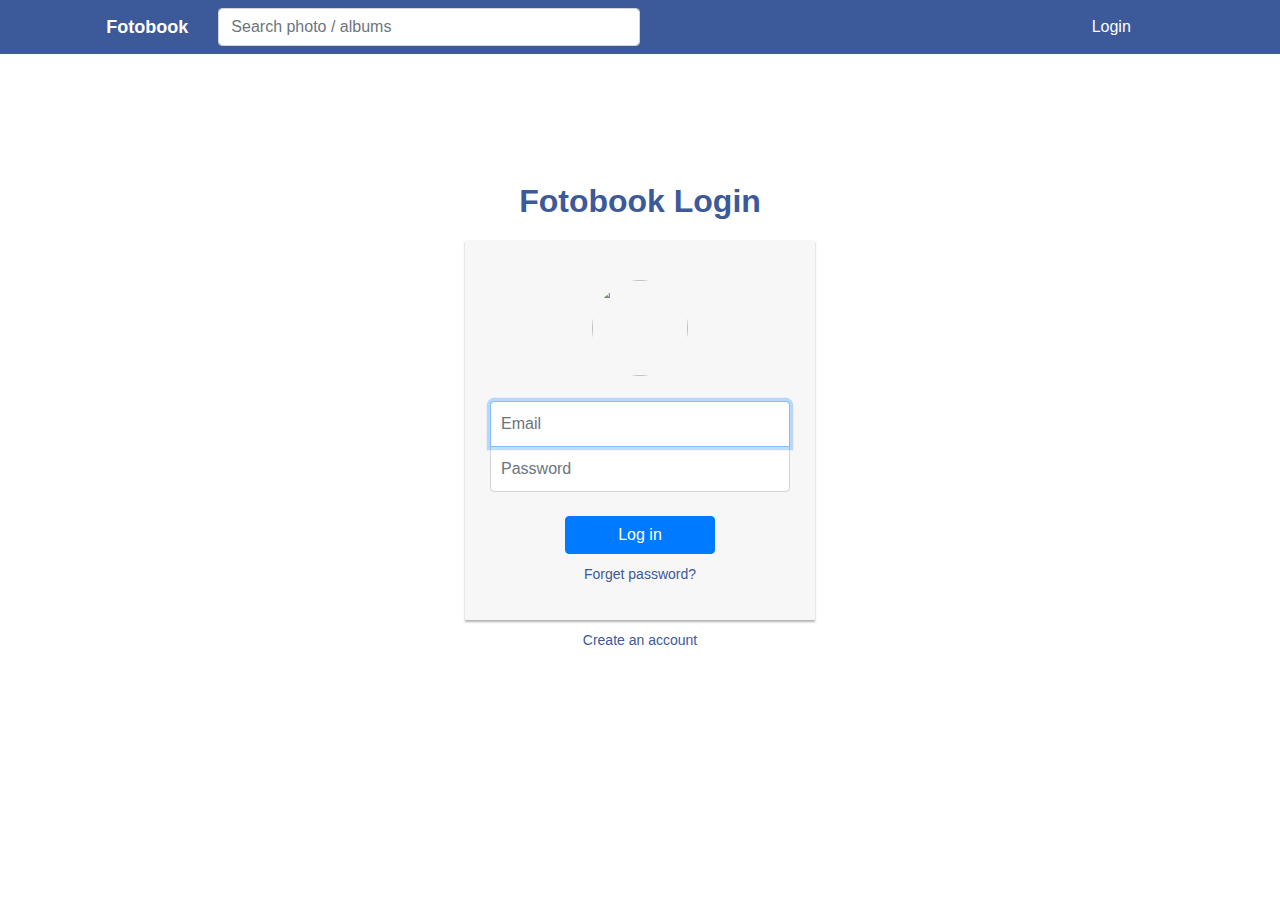
==== index.html @ 44a22993 "build ui" ====
<!DOCTYPE html>
<html lang="en">
<head>
  <title>Bootstrap Example</title>
  <meta charset="utf-8">
  <meta name="viewport" content="width=device-width, initial-scale=1">
  <link rel="stylesheet" href="https://cdn.jsdelivr.net/npm/bootstrap@4.6.2/dist/css/bootstrap.min.css">
  <script src="https://cdn.jsdelivr.net/npm/jquery@3.6.3/dist/jquery.slim.min.js"></script>
  <script src="https://cdn.jsdelivr.net/npm/popper.js@1.16.1/dist/umd/popper.min.js"></script>
  <script src="https://cdn.jsdelivr.net/npm/bootstrap@4.6.2/dist/js/bootstrap.bundle.min.js"></script>
  <link rel="stylesheet" href="./style.css">
  <style>
    .bg-header{
        background-color: #3c5999;
        padding-top: 8px;
        padding-bottom: 8px;
    }
    @media screen and (max-width: 600px) {
        .div_reponsive {
            display: none !important;
        }
        .bg-header{

            padding: 0 0.5rem 0 0.5rem;
        }
        
    }
    @media screen and (min-width: 1200) {
        .bg-header{
            padding: 0 10rem !important;
       
         }
    }
  </style>
</head>
<body>
    <header class="bg-header">
        <div class="row" style="display: flex; align-items: center;">
            <div class="col-2" style="text-align: end;">
                <a class="text-white" style="font-weight: 800; font-size: 18px;" href="#">Fotobook</a>
            </div>
            <div class="col-8" > <input placeholder="Search photo / albums" type="text" class="form-control w-50 div_reponsive" id="search">
            </div>
            <div class="col-2"><a class="text-white" href="#"> Login</a></div>
          </div>  
    </header>
<div class="container">
    <div class="row d-flex justify-content-center" style="margin-top: 8rem;" >
        <div class="col-sm-6 col-md-4 col-md-offset-4">
            <h1 class="text-center login-title">Fotobook Login</h1>
            <div class="account-wall">
                <img class="profile-img" src="https://lh5.googleusercontent.com/-b0-k99FZlyE/AAAAAAAAAAI/AAAAAAAAAAA/eu7opA4byxI/photo.jpg?sz=120"
                    alt="">
                <form class="form-signin">
                <input type="text" class="form-control" placeholder="Email" required autofocus>
                <input type="password" class="form-control mb-4" placeholder="Password" required>
                <button class="btn mt-2 btn-primary btn-block w-50" style="position: relative; left: 50%; transform: translateX(-50%);" type="submit">
                    Log in</button>
                    <a href="#" style="color: #3c5999; font-size: 14px;" class="text-center new-account">Forget password? </a>
                </form>
            </div>
            <a href="#" style="color: #3c5999; font-size: 14px;" class="text-center new-account">Create an account </a>
        </div>
    </div>
    <!-- <div class="row d-flex justify-content-center" style="margin-top: 4rem;" >
        <div class="col-sm-6 col-md-8 col-lg-5">
            <h1 class="text-center login-title">Fotobook Signup</h1>
            <div class="account-wall">
                <form class="form-signin">
                    <div class="form-group">
                        <label for="usr">First Name:</label>
                        <input type="text" class="form-control" placeholder="First name" id="firstname" required>
                      </div>
                      <div class="form-group">
                        <label for="usr">Last Name:</label>
                        <input type="text" class="form-control" id="lastname" required placeholder="Last name">
                      </div>
                      <div class="form-group">
                        <label for="usr">Email:</label>
                        <input type="text" class="form-control" placeholder="Email" required autofocus>
                      </div>
                      <div class="form-group">
                        <label for="usr">New Password:</label>
                        <input type="password" class="form-control mb-4" placeholder="Password" required>
                      </div>
                      <div class="form-group">
                        <label for="usr">Password Comfirmation:</label>
                        <input type="password" class="form-control mb-4" placeholder="Password" required>
                      </div>
              
               
                     <button  class="btn mt-2 btn-primary btn-block w-50" style="position: relative; left: 50%; transform: translateX(-50%); background-color:#3c5999" type="submit">
                    Signup</button>
                 
                </form>
            </div>
            
        </div>
    </div> -->
</div>

</body>
</html>
---- style.css ----
.form-signin
{
    max-width: 330px;
    padding: 15px;
    margin: 0 auto;
}
@media screen and (max-width: 556px) {
    .form-signin
    {
      padding:0 !important;
    }
    
}
.form-signin .form-signin-heading, .form-signin .checkbox
{
    margin-bottom: 10px;
}
.form-signin .checkbox
{
    font-weight: normal;
}
.form-signin .form-control
{
    position: relative;
    font-size: 16px;
    height: auto;
    padding: 10px;
    -webkit-box-sizing: border-box;
    -moz-box-sizing: border-box;
    box-sizing: border-box;
}
.form-signin .form-control:focus
{
    z-index: 2;
}
.form-signin input[type="text"]
{
    margin-bottom: -1px;
    border-bottom-left-radius: 0;
    border-bottom-right-radius: 0;
}
.form-signin input[type="password"]
{
    margin-bottom: 10px;
    border-top-left-radius: 0;
    border-top-right-radius: 0;
}
.account-wall
{
    margin-top: 20px;
    padding: 40px 0px 20px 0px;
    background-color: #f7f7f7;
    -moz-box-shadow: 0px 2px 2px rgba(0, 0, 0, 0.3);
    -webkit-box-shadow: 0px 2px 2px rgba(0, 0, 0, 0.3);
    box-shadow: 0px 2px 2px rgba(0, 0, 0, 0.3);
}
.login-title
{
    color: #3c5999;
    font-size: 32px;
    font-weight: bold;
    display: block;
}
.profile-img
{
    width: 96px;
    height: 96px;
    margin: 0 auto 10px;
    display: block;
    -moz-border-radius: 50%;
    -webkit-border-radius: 50%;
    border-radius: 50%;
}
.need-help
{
    margin-top: 10px;
}
.new-account
{
    display: block;
    margin-top: 10px;
}
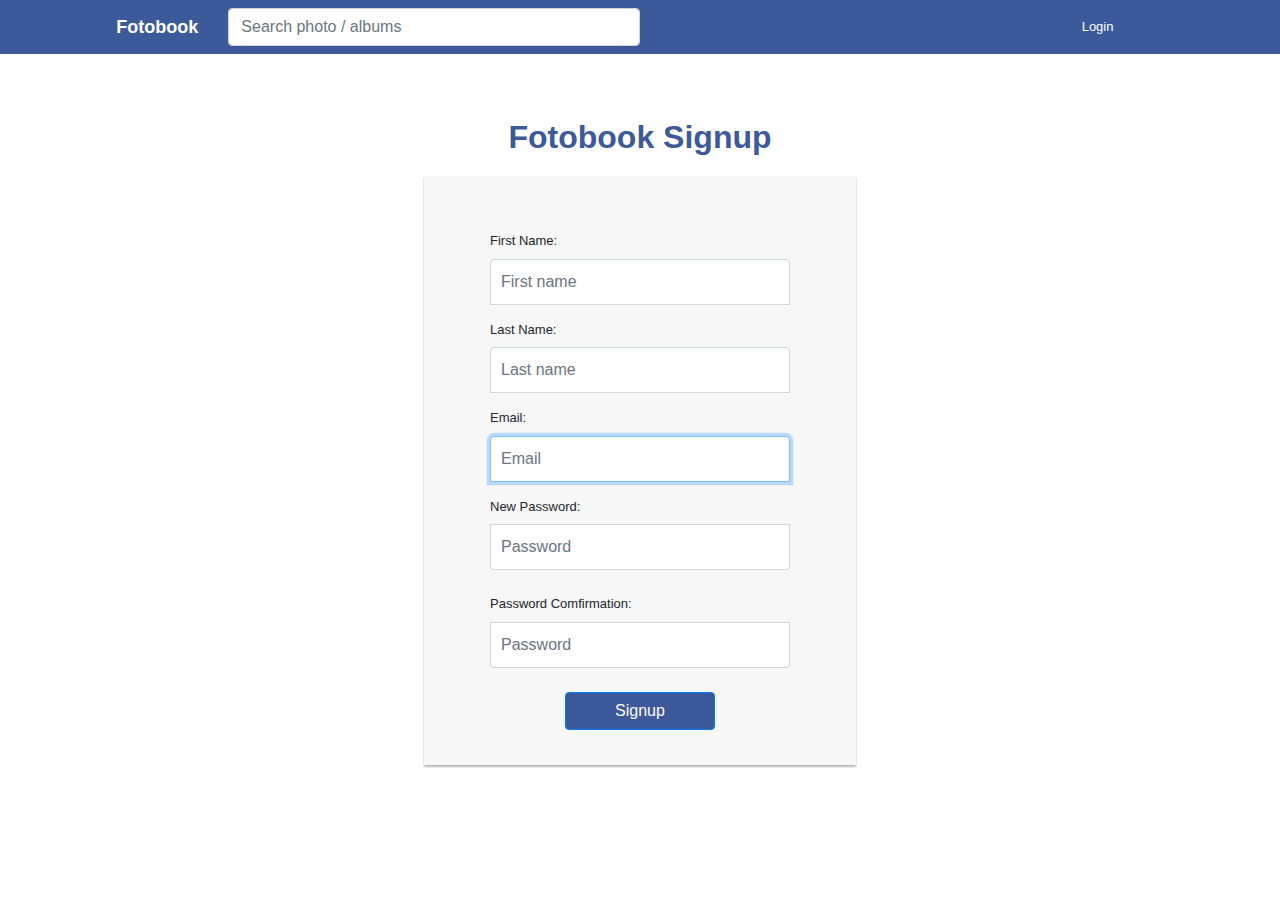
==== commit dd1daf6e: "fix" ====
--- a/index.html
+++ b/index.html
@@ -9,6 +9,7 @@
   <script src="https://cdn.jsdelivr.net/npm/popper.js@1.16.1/dist/umd/popper.min.js"></script>
   <script src="https://cdn.jsdelivr.net/npm/bootstrap@4.6.2/dist/js/bootstrap.bundle.min.js"></script>
   <link rel="stylesheet" href="./style.css">
+  <link rel="stylesheet" href="./index.css">
   <style>
     .bg-header{
         background-color: #3c5999;
@@ -20,8 +21,8 @@
             display: none !important;
         }
         .bg-header{
-
-            padding: 0 0.5rem 0 0.5rem;
+            padding-left: 1rem;
+           padding-right: 1rem;
         }
         
     }
@@ -30,6 +31,9 @@
             padding: 0 10rem !important;
        
          }
+    }
+    .row{
+        margin: 0;
     }
   </style>
 </head>
@@ -45,7 +49,7 @@
           </div>  
     </header>
 <div class="container">
-    <div class="row d-flex justify-content-center" style="margin-top: 8rem;" >
+    <!-- <div class="row d-flex justify-content-center" style="margin-top: 8rem;" >
         <div class="col-sm-6 col-md-4 col-md-offset-4">
             <h1 class="text-center login-title">Fotobook Login</h1>
             <div class="account-wall">
@@ -61,9 +65,9 @@
             </div>
             <a href="#" style="color: #3c5999; font-size: 14px;" class="text-center new-account">Create an account </a>
         </div>
-    </div>
-    <!-- <div class="row d-flex justify-content-center" style="margin-top: 4rem;" >
-        <div class="col-sm-6 col-md-8 col-lg-5">
+    </div> -->
+  <div class="row d-flex justify-content-center block-register" style="margin-top: 4rem;">
+        <div class="col-sm-10 col-md-8 col-lg-5 ">
             <h1 class="text-center login-title">Fotobook Signup</h1>
             <div class="account-wall">
                 <form class="form-signin">
@@ -96,7 +100,7 @@
             </div>
             
         </div>
-    </div> -->
+    </div> 
 </div>
 
 </body>
--- a/style.css
+++ b/style.css
@@ -1,3 +1,6 @@
+html{
+    font-size: 16px;
+}
 .form-signin
 {
     max-width: 330px;
@@ -9,6 +12,18 @@
     {
       padding:0 !important;
     }
+    .login-title{
+        font-size: 24px !important;
+    }
+    /* .block-register{
+        margin-top: 2rem !important;
+    } */
+    
+}
+@media screen and (max-width: 1024px) {
+    /* .block-register{
+        margin-top: 4rem !important;
+    } */
     
 }
 .form-signin .form-signin-heading, .form-signin .checkbox
@@ -79,4 +94,9 @@
 {
     display: block;
     margin-top: 10px;
-}+}
+
+/* registe form */
+.block-register{
+    margin-top: 6rem;
+}
--- a/index.css
+++ b/index.css
@@ -0,0 +1,24 @@
+* {
+    margin: 0;
+    padding: 0;
+    outline: 0;
+    box-sizing: border-box;
+  }
+  
+  
+  body, input, button {
+   font-size: 13px;
+   
+  }
+  
+  button {
+   cursor: pointer;
+  }
+  
+  :root {
+    --global-color: #3C5999;
+ }
+
+ html{
+    font-size: 16px;
+ }